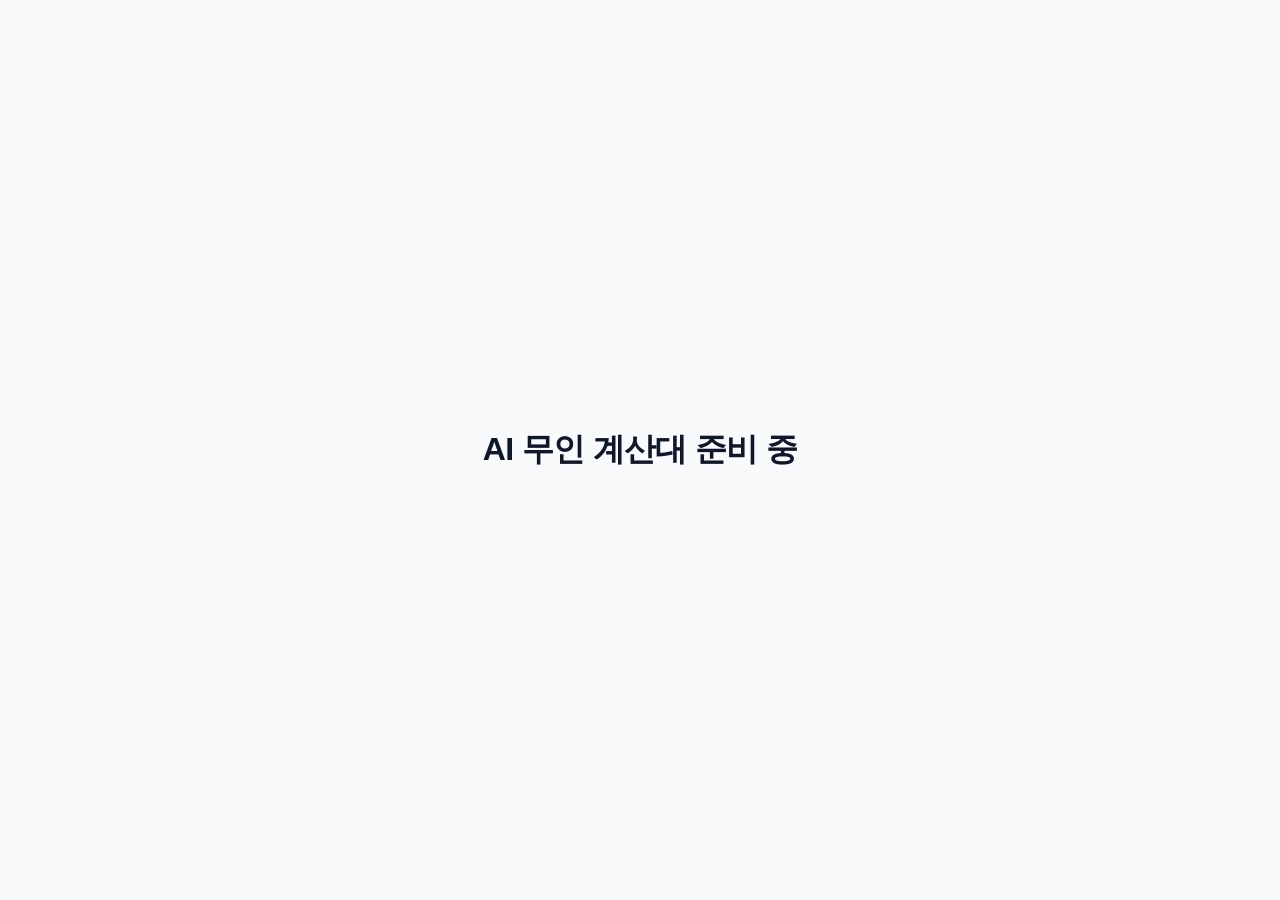
==== index.html @ 43394faf "STEP 1: 프로젝트 생성" ====
<!DOCTYPE html>
<html lang="ko">
<head>
  <meta charset="UTF-8">
  <meta name="viewport" content="width=device-width, initial-scale=1.0">
  <title>AI 무인 계산대</title>
  <link rel="stylesheet" href="css/style.css">
</head>
<body>
  <main class="container">
    <h1>AI 무인 계산대 준비 중</h1>
  </main>
</body>
</html>
---- css/style.css ----
* {
  box-sizing: border-box;
  margin: 0;
  padding: 0;
}

body {
  min-height: 100vh;
  display: flex;
  align-items: center;
  justify-content: center;
  font-family: -apple-system, BlinkMacSystemFont, "Segoe UI", Roboto, "Noto Sans KR", sans-serif;
  background-color: #f8fafc;
  color: #0f172a;
}

.container {
  padding: 2rem;
  text-align: center;
}

h1 {
  font-size: 2rem;
  font-weight: 700;
  letter-spacing: -0.02em;
}
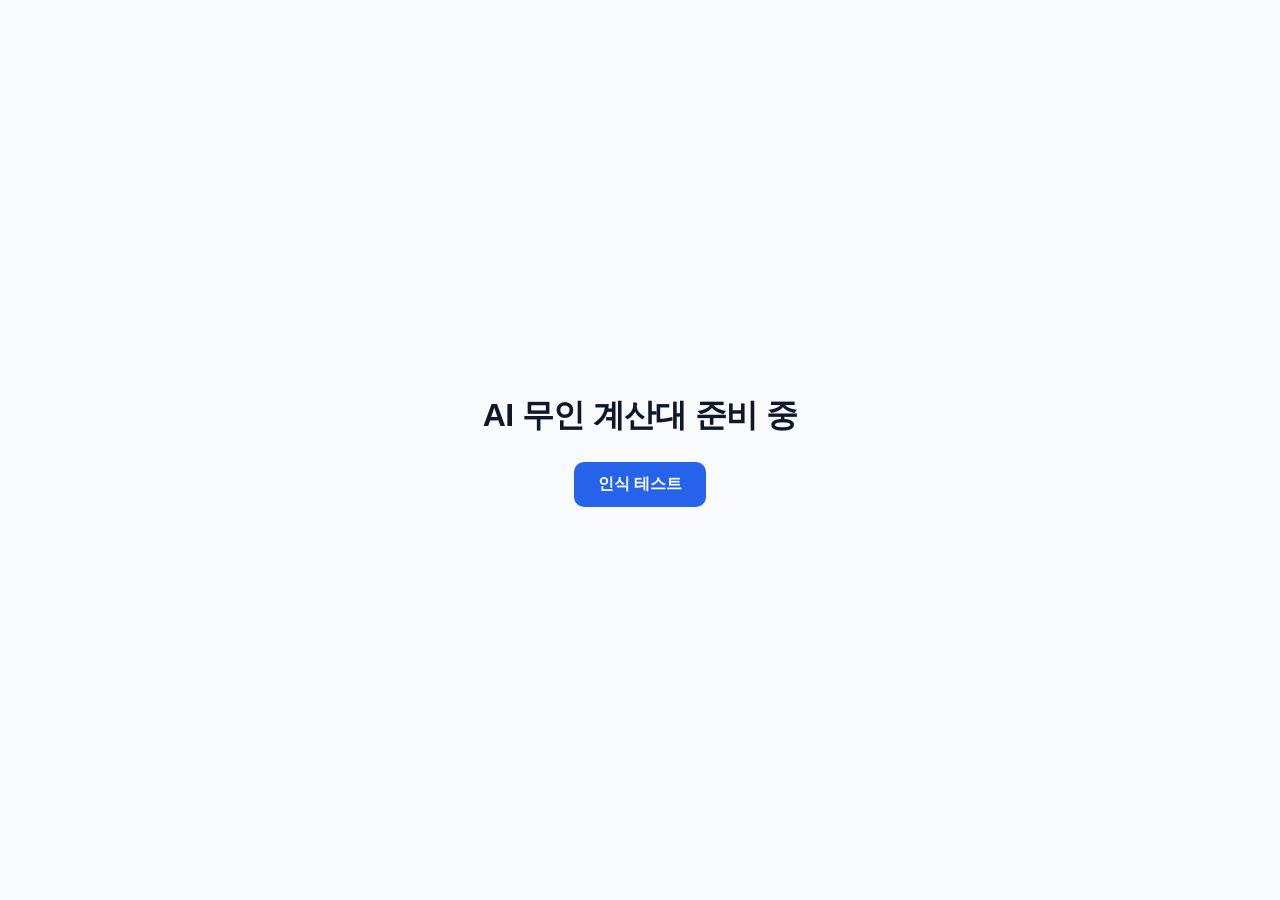
==== commit 579e68a0: "STEP 3: 인식 테스트 화면" ====
--- a/index.html
+++ b/index.html
@@ -3,12 +3,15 @@
 <head>
   <meta charset="UTF-8">
   <meta name="viewport" content="width=device-width, initial-scale=1.0">
-  <title>AI 무인 계산대</title>
+  <title>몽글 마트 무인 계산대</title>
   <link rel="stylesheet" href="css/style.css">
 </head>
 <body>
-  <main class="container">
+  <!-- 첫 화면 영역 -->
+  <main class="container home-container">
     <h1>AI 무인 계산대 준비 중</h1>
+    <!-- 인식 테스트 화면으로 이동하는 링크 -->
+    <a class="nav-link" href="test.html">인식 테스트</a>
   </main>
 </body>
 </html>
--- a/css/style.css
+++ b/css/style.css
@@ -1,26 +1,331 @@
+/* 모든 요소의 크기 계산 방식을 테두리 포함(border-box)으로 통일 */
 * {
   box-sizing: border-box;
   margin: 0;
   padding: 0;
 }
 
+/* 전체 페이지 기본 글꼴과 배경 설정 */
 body {
   min-height: 100vh;
   display: flex;
   align-items: center;
   justify-content: center;
+  padding: 16px;
   font-family: -apple-system, BlinkMacSystemFont, "Segoe UI", Roboto, "Noto Sans KR", sans-serif;
   background-color: #f8fafc;
   color: #0f172a;
 }
 
+/* 공통 중앙 컨테이너 */
 .container {
-  padding: 2rem;
+  width: 100%;
+  max-width: 520px;
+}
+
+/* 첫 화면 스타일 */
+.home-container {
+  padding: 2rem 1rem;
   text-align: center;
 }
 
-h1 {
+.home-container h1 {
   font-size: 2rem;
   font-weight: 700;
   letter-spacing: -0.02em;
 }
+
+/* 첫 화면의 인식 테스트 이동 버튼 링크 */
+.nav-link {
+  display: inline-block;
+  margin-top: 1.5rem;
+  padding: 0.75rem 1.5rem;
+  border-radius: 10px;
+  background-color: #2563eb;
+  color: #ffffff;
+  font-size: 1rem;
+  font-weight: 600;
+  text-decoration: none;
+  transition: background-color 0.15s ease;
+}
+
+.nav-link:hover {
+  background-color: #1d4ed8;
+}
+
+/* 인식 테스트 화면 카드 레이아웃 */
+.test-container {
+  background-color: #ffffff;
+  border: 1px solid #e2e8f0;
+  border-radius: 20px;
+  padding: 20px;
+  box-shadow: 0 8px 24px rgba(15, 23, 42, 0.06);
+}
+
+/* 상단 헤더 (뒤로 가기 + 화면 제목) */
+.page-header {
+  display: flex;
+  align-items: center;
+  justify-content: center;
+  position: relative;
+  margin-bottom: 14px;
+}
+
+.page-header h1 {
+  font-size: 1.35rem;
+  font-weight: 700;
+}
+
+.back-link {
+  position: absolute;
+  left: 0;
+  color: #475569;
+  font-size: 0.9rem;
+  font-weight: 600;
+  text-decoration: none;
+}
+
+.back-link:hover {
+  color: #0f172a;
+}
+
+/* 상태 안내 배지 영역 */
+.status-section {
+  display: flex;
+  justify-content: center;
+  margin-bottom: 14px;
+}
+
+.status-badge {
+  display: inline-flex;
+  align-items: center;
+  padding: 6px 14px;
+  border-radius: 999px;
+  font-size: 0.9rem;
+  font-weight: 600;
+  background-color: #eff6ff;
+  color: #1d4ed8;
+}
+
+.status-badge.is-running {
+  background-color: #ecfdf5;
+  color: #047857;
+}
+
+.status-badge.is-error {
+  background-color: #fef2f2;
+  color: #b91c1c;
+}
+
+/* 오류 안내 박스 */
+.error-box {
+  margin-bottom: 16px;
+  padding: 14px 16px;
+  border-radius: 12px;
+  background-color: #fef2f2;
+  border: 1px solid #fecaca;
+  color: #7f1d1d;
+}
+
+.error-title {
+  font-size: 1rem;
+  font-weight: 700;
+  margin-bottom: 6px;
+}
+
+.error-reason {
+  font-size: 0.92rem;
+  font-weight: 600;
+  line-height: 1.45;
+  margin-bottom: 6px;
+}
+
+.error-solution {
+  font-size: 0.88rem;
+  line-height: 1.5;
+  color: #991b1b;
+}
+
+.retry-button {
+  margin-top: 10px;
+  padding: 8px 14px;
+  border: none;
+  border-radius: 8px;
+  background-color: #dc2626;
+  color: #ffffff;
+  font-size: 0.88rem;
+  font-weight: 600;
+  cursor: pointer;
+}
+
+.retry-button:hover {
+  background-color: #b91c1c;
+}
+
+/* 정사각형 카메라 영역: 가운데만 자르고 좌우 반전(거울 모드) 표시 */
+.camera-section {
+  margin-bottom: 18px;
+}
+
+.camera-box {
+  position: relative;
+  width: 100%;
+  max-width: 340px;
+  aspect-ratio: 1 / 1;
+  margin: 0 auto;
+  overflow: hidden;
+  border-radius: 16px;
+  background-color: #0f172a;
+}
+
+.camera-box video {
+  width: 100%;
+  height: 100%;
+  display: block;
+  object-fit: cover;
+  object-position: center;
+  /* Teachable Machine 웹캠 기준에 맞춰 화면도 좌우 반전(거울 모드) */
+  transform: scaleX(-1);
+}
+
+.camera-placeholder {
+  position: absolute;
+  inset: 0;
+  display: flex;
+  align-items: center;
+  justify-content: center;
+  padding: 16px;
+  text-align: center;
+  font-size: 0.92rem;
+  color: #cbd5e1;
+  background-color: #0f172a;
+}
+
+.camera-placeholder[hidden] {
+  display: none;
+}
+
+/* 클래스별 확률 목록 */
+.section-title {
+  font-size: 1rem;
+  font-weight: 700;
+  margin-bottom: 10px;
+  color: #1e293b;
+}
+
+.prediction-list {
+  list-style: none;
+  display: flex;
+  flex-direction: column;
+  gap: 8px;
+}
+
+.prediction-empty {
+  padding: 14px;
+  border-radius: 10px;
+  background-color: #f8fafc;
+  color: #64748b;
+  font-size: 0.9rem;
+  text-align: center;
+}
+
+/* 각 클래스 한 줄 (클래스 이름 + 확률 막대 + 퍼센트 숫자) */
+.prediction-row {
+  display: grid;
+  grid-template-columns: minmax(72px, 108px) 1fr 48px;
+  align-items: center;
+  gap: 10px;
+  padding: 10px 12px;
+  border-radius: 12px;
+  border: 1px solid #e2e8f0;
+  background-color: #f8fafc;
+  transition: background-color 0.15s ease, border-color 0.15s ease;
+}
+
+.prediction-label {
+  font-size: 0.95rem;
+  font-weight: 600;
+  color: #334155;
+  word-break: keep-all;
+  overflow-wrap: anywhere;
+}
+
+.prediction-bar-track {
+  width: 100%;
+  height: 12px;
+  border-radius: 999px;
+  background-color: #e2e8f0;
+  overflow: hidden;
+}
+
+.prediction-bar-fill {
+  width: 0%;
+  height: 100%;
+  border-radius: 999px;
+  background-color: #94a3b8;
+  transition: width 0.12s linear, background-color 0.15s ease;
+}
+
+.prediction-percent {
+  font-size: 0.9rem;
+  font-weight: 600;
+  color: #475569;
+  text-align: right;
+  font-variant-numeric: tabular-nums;
+}
+
+/* 확률이 가장 높은 클래스 강조 표시 */
+.prediction-row.is-top {
+  background-color: #ecfdf5;
+  border-color: #10b981;
+  box-shadow: 0 2px 8px rgba(16, 185, 129, 0.16);
+}
+
+.prediction-row.is-top .prediction-label {
+  color: #065f46;
+  font-weight: 700;
+}
+
+.prediction-row.is-top .prediction-bar-fill {
+  background-color: #10b981;
+}
+
+.prediction-row.is-top .prediction-percent {
+  color: #047857;
+  font-weight: 700;
+}
+
+/* 휴대폰 화면(가로 375px 전후) 최적화 */
+@media (max-width: 420px) {
+  body {
+    padding: 12px;
+    align-items: flex-start;
+  }
+
+  .home-container h1 {
+    font-size: 1.6rem;
+  }
+
+  .test-container {
+    padding: 16px 14px;
+    border-radius: 16px;
+  }
+
+  .page-header h1 {
+    font-size: 1.2rem;
+  }
+
+  .prediction-row {
+    grid-template-columns: minmax(64px, 88px) 1fr 44px;
+    gap: 8px;
+    padding: 9px 10px;
+  }
+
+  .prediction-label {
+    font-size: 0.9rem;
+  }
+
+  .prediction-percent {
+    font-size: 0.85rem;
+  }
+}
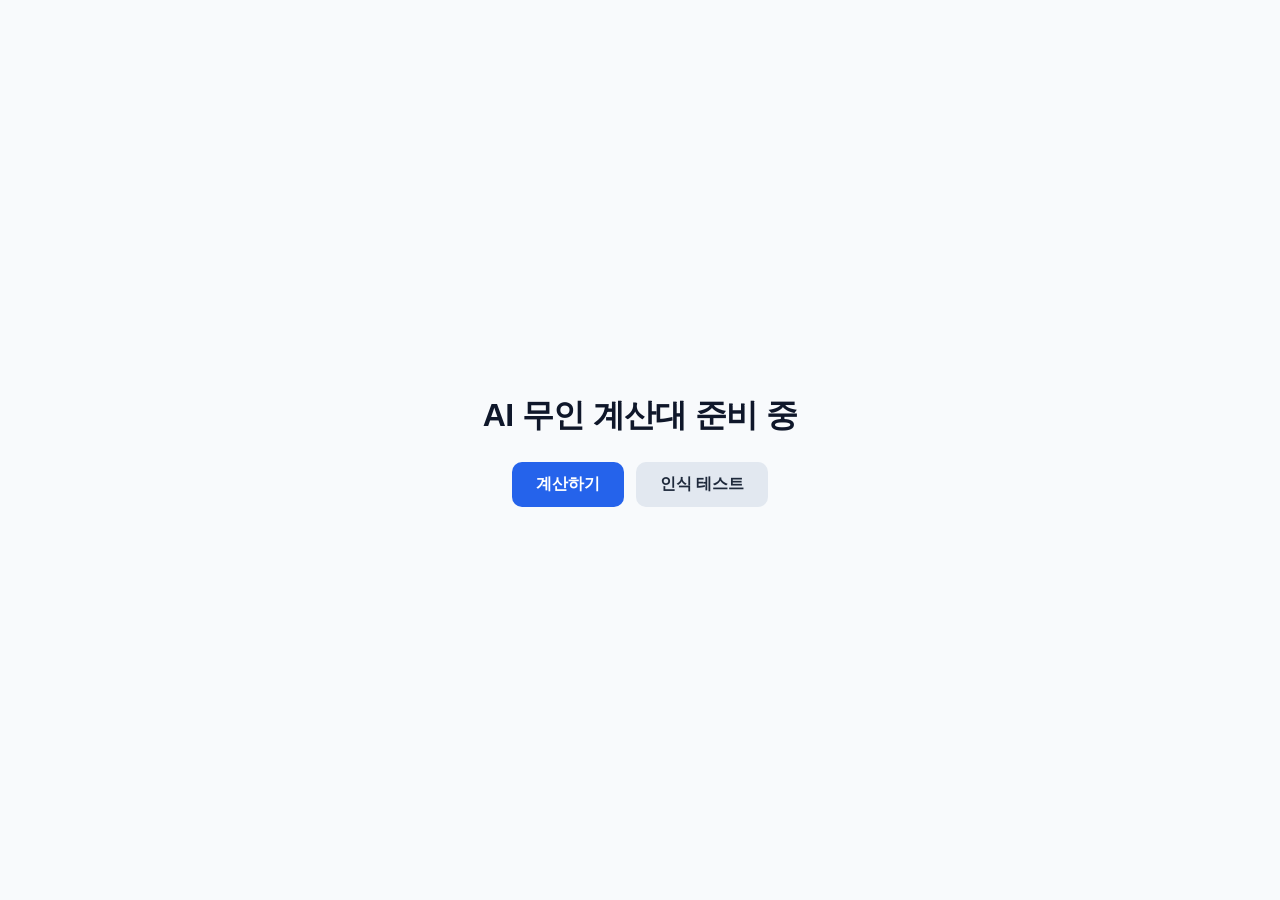
==== commit 6789df3e: "STEP 6: 인식해서 장바구니에 담기" ====
--- a/index.html
+++ b/index.html
@@ -10,8 +10,11 @@
   <!-- 첫 화면 영역 -->
   <main class="container home-container">
     <h1>AI 무인 계산대 준비 중</h1>
-    <!-- 인식 테스트 화면으로 이동하는 링크 -->
-    <a class="nav-link" href="test.html">인식 테스트</a>
+    <!-- 계산 화면 및 인식 테스트 화면으로 이동하는 링크 -->
+    <div class="home-actions">
+      <a class="nav-link" href="scan.html">계산하기</a>
+      <a class="nav-link nav-link-secondary" href="test.html">인식 테스트</a>
+    </div>
   </main>
 </body>
 </html>
--- a/css/style.css
+++ b/css/style.css
@@ -35,10 +35,17 @@
   letter-spacing: -0.02em;
 }
 
-/* 첫 화면의 인식 테스트 이동 버튼 링크 */
+.home-actions {
+  margin-top: 1.5rem;
+  display: flex;
+  flex-wrap: wrap;
+  justify-content: center;
+  gap: 12px;
+}
+
+/* 첫 화면의 이동 버튼 링크 */
 .nav-link {
   display: inline-block;
-  margin-top: 1.5rem;
   padding: 0.75rem 1.5rem;
   border-radius: 10px;
   background-color: #2563eb;
@@ -53,8 +60,18 @@
   background-color: #1d4ed8;
 }
 
-/* 인식 테스트 화면 카드 레이아웃 */
-.test-container {
+.nav-link-secondary {
+  background-color: #e2e8f0;
+  color: #1e293b;
+}
+
+.nav-link-secondary:hover {
+  background-color: #cbd5e1;
+}
+
+/* 인식 테스트 & 계산 화면 공통 카드 레이아웃 */
+.test-container,
+.scan-container {
   background-color: #ffffff;
   border: 1px solid #e2e8f0;
   border-radius: 20px;
@@ -62,13 +79,17 @@
   box-shadow: 0 8px 24px rgba(15, 23, 42, 0.06);
 }
 
+.scan-container {
+  max-width: 860px;
+}
+
 /* 상단 헤더 (뒤로 가기 + 화면 제목) */
 .page-header {
   display: flex;
   align-items: center;
   justify-content: center;
   position: relative;
-  margin-bottom: 14px;
+  margin-bottom: 16px;
 }
 
 .page-header h1 {
@@ -110,6 +131,16 @@
 .status-badge.is-running {
   background-color: #ecfdf5;
   color: #047857;
+}
+
+.status-badge.is-added {
+  background-color: #dcfce7;
+  color: #15803d;
+}
+
+.status-badge.is-remove {
+  background-color: #fef3c7;
+  color: #b45309;
 }
 
 .status-badge.is-error {
@@ -205,7 +236,28 @@
   display: none;
 }
 
-/* 클래스별 확률 목록 */
+/* 담기 판정 시 카메라 위에 1.5초 동안 크게 보여 주는 문구 */
+.added-overlay {
+  position: absolute;
+  inset: 0;
+  display: flex;
+  align-items: center;
+  justify-content: center;
+  padding: 16px;
+  text-align: center;
+  background-color: rgba(6, 95, 70, 0.78);
+  color: #ffffff;
+  font-size: 1.5rem;
+  font-weight: 800;
+  letter-spacing: -0.02em;
+  z-index: 2;
+}
+
+.added-overlay[hidden] {
+  display: none;
+}
+
+/* 테스트 화면: 클래스별 확률 목록 */
 .section-title {
   font-size: 1rem;
   font-weight: 700;
@@ -295,6 +347,234 @@
   font-weight: 700;
 }
 
+/* 계산 화면(scan.html): 노트북 2단 / 모바일 1단 레이아웃 */
+.scan-layout {
+  display: grid;
+  grid-template-columns: minmax(280px, 340px) 1fr;
+  gap: 20px;
+  align-items: start;
+}
+
+.scan-camera-panel {
+  display: flex;
+  flex-direction: column;
+  gap: 12px;
+}
+
+/* 인식 상태 및 유지 시간 진행 막대 패널 */
+.judge-panel {
+  min-height: 76px;
+  padding: 12px 14px;
+  border-radius: 14px;
+  border: 1px solid #e2e8f0;
+  background-color: #f8fafc;
+  display: flex;
+  flex-direction: column;
+  justify-content: center;
+  gap: 10px;
+}
+
+.judge-status-row {
+  display: flex;
+  align-items: center;
+  justify-content: space-between;
+  gap: 8px;
+  flex-wrap: wrap;
+}
+
+.candidate-name {
+  font-size: 0.95rem;
+  font-weight: 700;
+  color: #0f172a;
+}
+
+.hold-progress-wrap {
+  display: flex;
+  align-items: center;
+  gap: 10px;
+}
+
+.hold-progress-wrap[hidden] {
+  display: none;
+}
+
+.hold-progress-track {
+  flex: 1;
+  height: 12px;
+  border-radius: 999px;
+  background-color: #e2e8f0;
+  overflow: hidden;
+}
+
+.hold-progress-fill {
+  width: 0%;
+  height: 100%;
+  border-radius: 999px;
+  background-color: #10b981;
+}
+
+.hold-progress-text {
+  min-width: 40px;
+  font-size: 0.88rem;
+  font-weight: 700;
+  color: #047857;
+  text-align: right;
+  font-variant-numeric: tabular-nums;
+}
+
+/* 장바구니 패널 */
+.cart-panel {
+  display: flex;
+  flex-direction: column;
+  min-height: 100%;
+  padding: 16px;
+  border-radius: 16px;
+  border: 1px solid #e2e8f0;
+  background-color: #f8fafc;
+}
+
+.cart-empty {
+  padding: 36px 12px;
+  text-align: center;
+  font-size: 0.95rem;
+  color: #64748b;
+}
+
+.cart-empty[hidden] {
+  display: none;
+}
+
+.cart-list {
+  list-style: none;
+  display: flex;
+  flex-direction: column;
+  gap: 8px;
+  margin-bottom: 16px;
+}
+
+.cart-list[hidden] {
+  display: none;
+}
+
+.cart-row {
+  display: grid;
+  grid-template-columns: 1fr auto minmax(76px, auto);
+  align-items: center;
+  gap: 10px;
+  padding: 11px 12px;
+  border-radius: 12px;
+  border: 1px solid #e2e8f0;
+  background-color: #ffffff;
+  transition: background-color 0.2s ease, border-color 0.2s ease, transform 0.15s ease;
+}
+
+/* 방금 담긴 상품 줄 강조 */
+.cart-row.is-highlighted {
+  background-color: #ecfdf5;
+  border-color: #10b981;
+  box-shadow: 0 2px 10px rgba(16, 185, 129, 0.18);
+}
+
+.cart-item-info {
+  display: flex;
+  align-items: center;
+  gap: 8px;
+  min-width: 0;
+}
+
+.cart-color-dot {
+  width: 10px;
+  height: 10px;
+  border-radius: 50%;
+  flex-shrink: 0;
+}
+
+.cart-item-name {
+  font-size: 0.96rem;
+  font-weight: 600;
+  color: #0f172a;
+  word-break: keep-all;
+}
+
+.cart-item-qty {
+  font-size: 0.9rem;
+  font-weight: 600;
+  color: #475569;
+  font-variant-numeric: tabular-nums;
+}
+
+.cart-item-amount {
+  font-size: 0.95rem;
+  font-weight: 700;
+  color: #0f172a;
+  text-align: right;
+  font-variant-numeric: tabular-nums;
+}
+
+/* 장바구니 하단 합계 및 결제 버튼 */
+.cart-footer {
+  margin-top: auto;
+  padding-top: 12px;
+  border-top: 1px solid #cbd5e1;
+  display: flex;
+  flex-direction: column;
+  gap: 8px;
+}
+
+.cart-summary-row {
+  display: flex;
+  align-items: center;
+  justify-content: space-between;
+  font-size: 0.95rem;
+  color: #475569;
+}
+
+.cart-summary-row.is-total {
+  font-size: 1.1rem;
+  color: #0f172a;
+}
+
+.cart-summary-row.is-total strong {
+  font-size: 1.25rem;
+  color: #1d4ed8;
+}
+
+.checkout-button {
+  margin-top: 6px;
+  width: 100%;
+  padding: 14px 16px;
+  border: none;
+  border-radius: 12px;
+  background-color: #2563eb;
+  color: #ffffff;
+  font-size: 1.05rem;
+  font-weight: 700;
+  cursor: pointer;
+  transition: background-color 0.15s ease;
+}
+
+.checkout-button:hover:not(:disabled) {
+  background-color: #1d4ed8;
+}
+
+.checkout-button:disabled {
+  background-color: #cbd5e1;
+  color: #64748b;
+  cursor: not-allowed;
+}
+
+/* 태블릿 이하(768px 미만)에서는 세로 1단으로 전환 */
+@media (max-width: 767px) {
+  .scan-container {
+    max-width: 520px;
+  }
+
+  .scan-layout {
+    grid-template-columns: 1fr;
+    gap: 16px;
+  }
+}
+
 /* 휴대폰 화면(가로 375px 전후) 최적화 */
 @media (max-width: 420px) {
   body {
@@ -306,7 +586,8 @@
     font-size: 1.6rem;
   }
 
-  .test-container {
+  .test-container,
+  .scan-container {
     padding: 16px 14px;
     border-radius: 16px;
   }
@@ -328,4 +609,12 @@
   .prediction-percent {
     font-size: 0.85rem;
   }
-}
+
+  .added-overlay {
+    font-size: 1.3rem;
+  }
+
+  .cart-panel {
+    padding: 14px 12px;
+  }
+}
